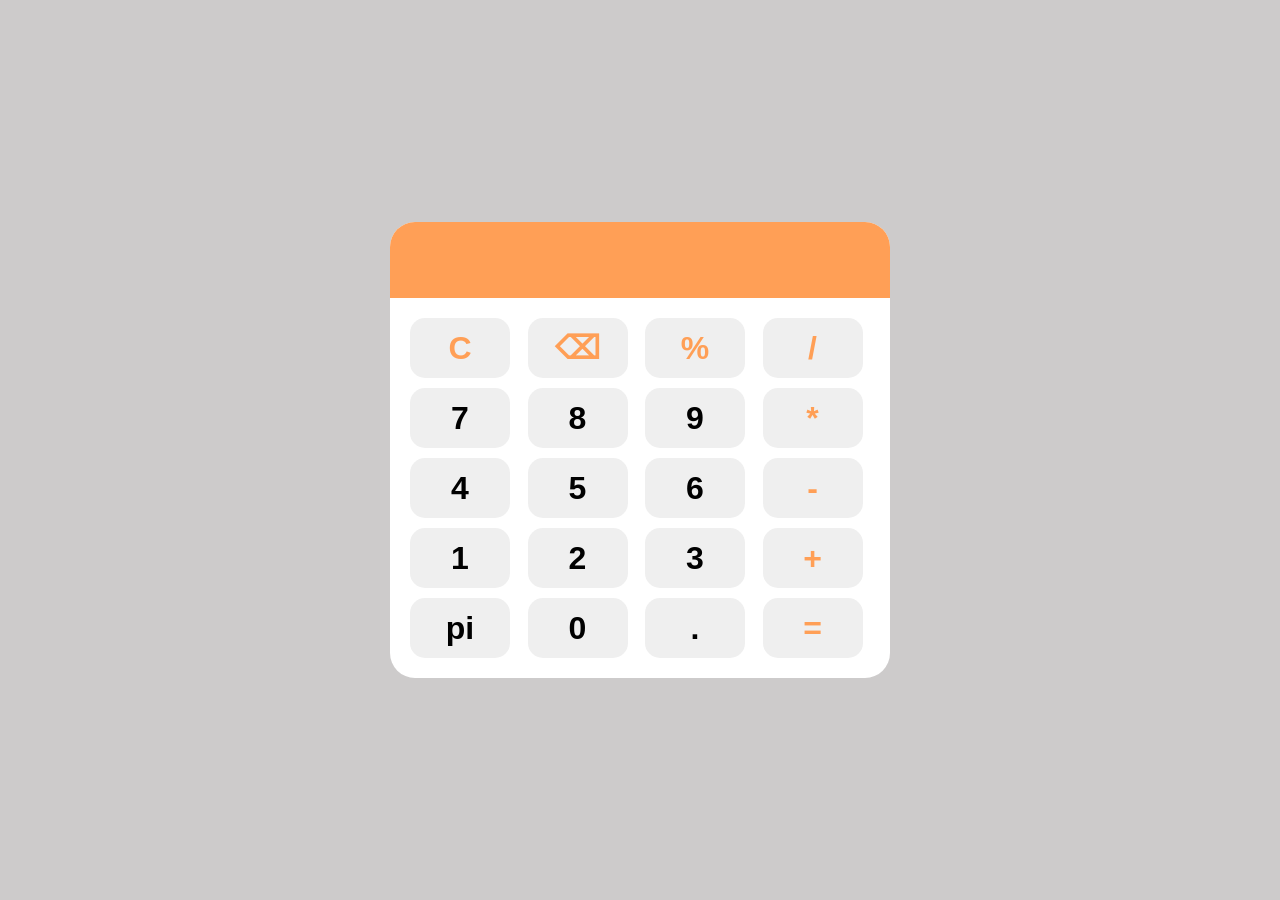
==== index.html @ aacae7b9 "first commit" ====
<!DOCTYPE html>
<html lang="en">
<head>
    <meta charset="UTF-8">
    <meta name="viewport" content="width=device-width, initial-scale=1.0">
    <title>Calculator</title>
    <link rel="stylesheet" href="style.css">
</head>
<body>
    <div id="calculator">
        <input id="display" readonly>
        <div id="values">
            <button onclick="clearDisplay()" class="operator-btn">C</button>
            <button onclick="backspace()" class="operator-btn">⌫</button>
            <button onclick="appendToDisplay('%')" class="operator-btn">%</button>
            <button onclick="appendToDisplay('/')" class="operator-btn">/</button>
            <button onclick="appendToDisplay('7')">7</button>
            <button onclick="appendToDisplay('8')">8</button>
            <button onclick="appendToDisplay('9')">9</button>
            <button onclick="appendToDisplay('*')" class="operator-btn">*</button>
            <button onclick="appendToDisplay('4')">4</button>
            <button onclick="appendToDisplay('5')">5</button>
            <button onclick="appendToDisplay('6')">6</button>
            <button onclick="appendToDisplay('-')" class="operator-btn">-</button>
            <button onclick="appendToDisplay('1')">1</button>
            <button onclick="appendToDisplay('2')">2</button>
            <button onclick="appendToDisplay('3')">3</button>
            <button onclick="appendToDisplay('+')" class="operator-btn">+</button>
            <button onclick="appendToDisplay('3.14')">pi</button>
            <button onclick="appendToDisplay('0')">0</button>
            <button onclick="appendToDisplay('.')">.</button>
            <button onclick="calculate()" class="operator-btn" >=</button>
        </div>
    </div>
</body>
<script src="script.js"></script>
</html>
---- style.css ----
body{
    background-color: rgb(205, 203, 203);
    margin: 0;
    display: flex;
    justify-content: center;
    align-items: center;
    height: 100vh;
}

#calculator{
    font-family: 'Segoe UI', Tahoma, Geneva, Verdana, sans-serif;
    background-color: white;
    border-radius: 25px;
    max-width: 500px;
    overflow: hidden;
}

#display{
    width: 100%;
    font-size: 3rem;
    text-align: right;
    border: none;
    background-color: #ff9f56;
    color: white;
    padding-top: 4%;
}

#values{
    display: grid;
    grid-template-columns: repeat(4, 1fr) ;
    grid-template-rows: auto;
    gap: 10px;
    padding: 20px;
}

button{
    width: 100px;
    height: 60px;
    gap: 2px;
    border: none;
    border-radius: 15px;
    font-size: 2rem;
    font-weight: bold;
    cursor: pointer;
}

button:hover{
    background-color: rgb(187, 182, 182);
}

button:active{
    background-color: rgb(172, 168, 168);
}

.operator-btn{
    color: #ff9f56;
}
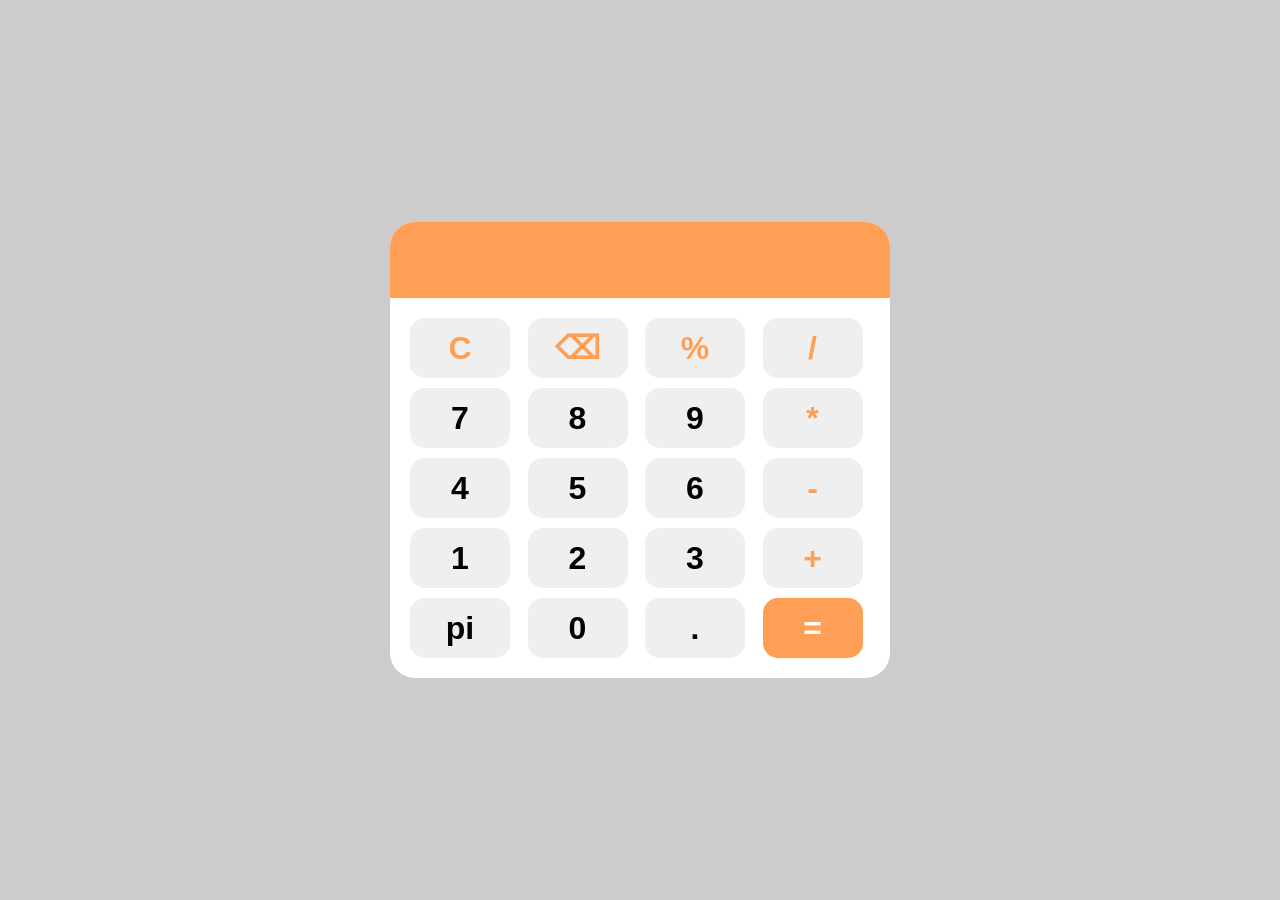
==== commit e466149b: "few updates" ====
--- a/index.html
+++ b/index.html
@@ -29,7 +29,7 @@
             <button onclick="appendToDisplay('3.14')">pi</button>
             <button onclick="appendToDisplay('0')">0</button>
             <button onclick="appendToDisplay('.')">.</button>
-            <button onclick="calculate()" class="operator-btn" >=</button>
+            <button onclick="calculate()" class="equals-btn">=</button>
         </div>
     </div>
 </body>
--- a/style.css
+++ b/style.css
@@ -42,6 +42,7 @@
     font-size: 2rem;
     font-weight: bold;
     cursor: pointer;
+    transition: all 0.1s;
 }
 
 button:hover{
@@ -50,8 +51,23 @@
 
 button:active{
     background-color: rgb(172, 168, 168);
+    transform: scale(0.95);
 }
 
 .operator-btn{
     color: #ff9f56;
+}
+
+.operator-btn:hover{
+    color: #f6964c;
+}
+
+.equals-btn{
+    background-color: #ff9f56;
+    color: white;
+}
+
+.equals-btn:hover{
+    background-color: #f9903f;
+    color: white;
 }
